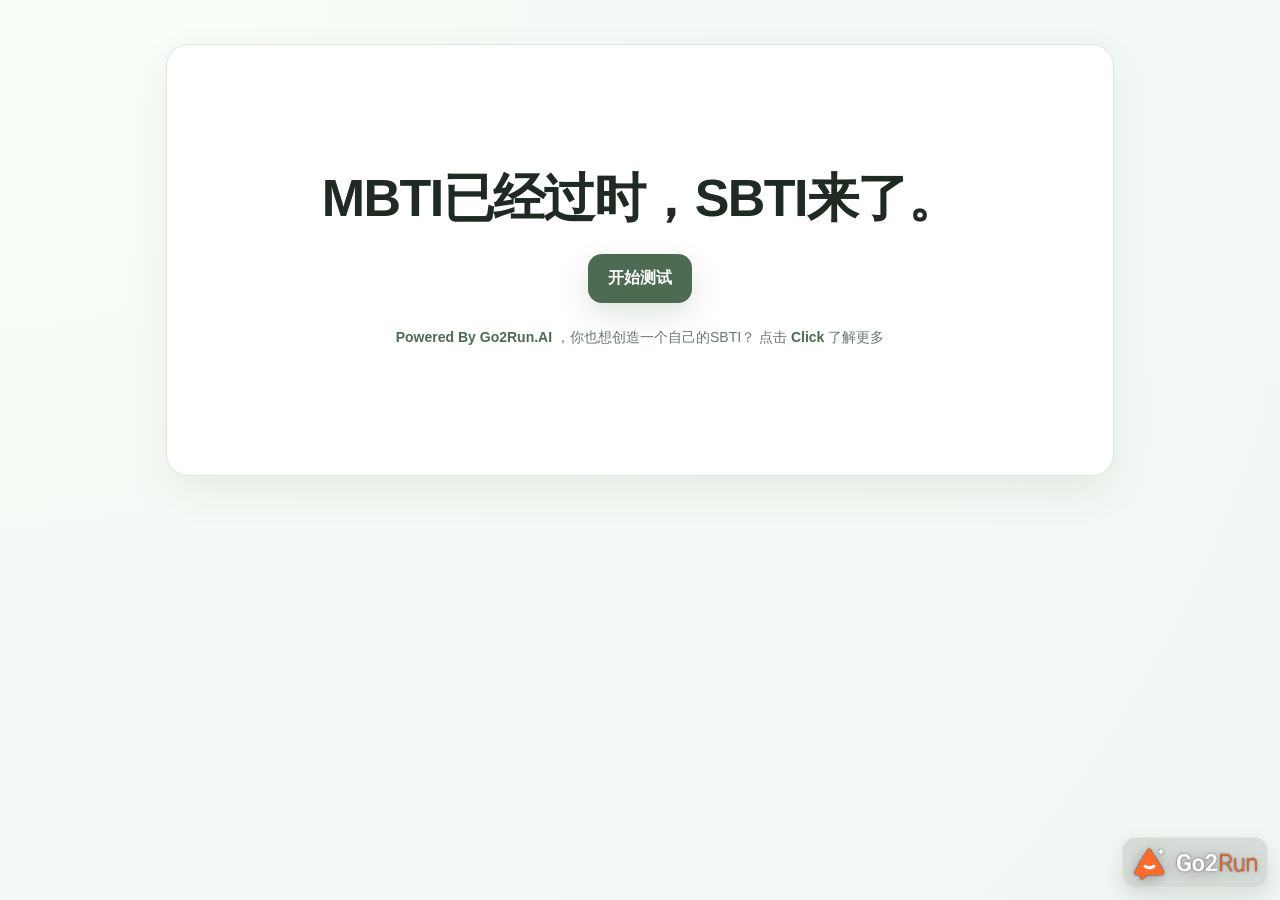
==== index.html @ 4d0d424a "Initial sbti clone. Add the recreated SBTI single-page site, including the quiz logic, local assets," ====
<!DOCTYPE html>
<html lang="zh-CN">
<head>
  <meta charset="UTF-8" />
  <meta name="viewport" content="width=device-width, initial-scale=1.0" />
  <title>SBTI 人格测试</title>
  <link rel="stylesheet" href="./main.css">
</head>
<body>
  <a
    class="site-logo-link"
    href="https://go2run.ai/"
    target="_blank"
    rel="noopener noreferrer"
    aria-label="打开 Go2Run 官网"
  >
    <img class="site-logo-image" src="./assets/go2run-logo.png" alt="Go2Run" />
  </a>
  <div class="shell">
    <section id="intro" class="screen active">
      <div class="hero card hero-minimal">
        <h1>MBTI已经过时，SBTI来了。</h1>
        <div class="hero-actions hero-actions-single">
          <button id="startBtn" class="btn-primary">开始测试</button>
        </div>
        <div class="powered-by">
          <a
            class="powered-by-link"
            href="https://go2run.ai/"
            target="_blank"
            rel="noopener noreferrer"
          >
            Powered By Go2Run.AI
          </a>
          <span>，你也想创造一个自己的SBTI？</span>
          <span> 点击</span>
          <a
            class="powered-by-link"
            href="https://go2run.ai/"
            target="_blank"
            rel="noopener noreferrer"
          >
            Click
          </a>
          <span>了解更多</span>
        </div>
      </div>
    </section>

    <section id="test" class="screen">
      <div class="test-wrap card">
        <div class="topbar">
          <div class="progress"><span id="progressBar"></span></div>
          <div class="progress-text" id="progressText">0 / 31</div>
        </div>

        <div id="questionList" class="question-list"></div>

        <div class="actions-bottom">
          <div class="hint" id="testHint">全选完才会放行。世界已经够乱了，起码把题做完整。</div>
          <div style="display:flex; gap:12px; flex-wrap:wrap;">
            <button id="backIntroBtn" class="btn-secondary">返回首页</button>
            <button id="submitBtn" class="btn-primary" disabled>提交并查看结果</button>
          </div>
        </div>
      </div>
    </section>

    
    <section id="result" class="screen">
      <div class="result-wrap card">
        <div class="result-layout">
          <div class="result-top">
            <div class="poster-box" id="posterBox">
              <img id="posterImage" class="poster-image" alt="人格结果图" />
              <div id="posterCaption" class="poster-caption">怎么样，被我拿捏了吧？</div>
            </div>

            <div class="type-box">
              <div class="type-kicker" id="resultModeKicker">你的主类型</div>
              <div class="type-name" id="resultTypeName">CTRL（拿捏者）</div>
              <div class="match" id="matchBadge">匹配度 92%</div>
              <div class="type-subname" id="resultTypeSub">系统备注会显示在这里。</div>
            </div>
          </div>

          <div class="analysis-box">
            <h3>该人格的简单解读</h3>
            <p id="resultDesc"></p>
          </div>

          <div class="dim-box">
            <h3>十五维度评分</h3>
            <div id="dimList" class="dim-list"></div>
          </div>

          <div class="note-box">
            <h3>友情提示</h3>
            <p id="funNote">本测试仅供娱乐，别拿它当诊断、面试、相亲、分手、招魂、算命或人生判决书。</p>
          </div>

                    <details class="author-box">
            <summary>作者的话</summary>
            <div class="author-content">
              <p>本测试首发于b站up主蛆肉儿串儿（UID417038183），初衷是劝诫一位爱喝酒的朋友戒酒。</p>
              <p>由于作者的人格是SHIT愤世者，所以平等的攻击了各位，在此抱歉！！不过我是一个绝世大美女，你们一定会原谅我，有B站的朋友们也可以关注我。</p>
              <p>关于这个测试，我没法很好的平衡娱乐和专业性，因此对于一些人格的阐释较为模糊或完全不准（如屌丝可能并非真的屌丝），如有冒犯非常抱歉！！</p>
              <p>再鉴于时间精力有限，就随便搞了一个先这样玩玩，后续会慢慢完善修改的，总之好玩为主，还请不要用于盈利呀。</p>
            </div>
          </details>
        </div>

        <div class="result-actions">
          <div style="display:flex; gap:12px; flex-wrap:wrap;">
            <button id="restartBtn" class="btn-secondary">重新测试</button>
            <button id="toTopBtn" class="btn-primary">回到首页</button>
          </div>
        </div>
      </div>
    </section>

  </div>

  <script src="./main.js"></script>
</body>
</html>
---- main.css ----
:root {
    --bg: #f6faf6;
    --panel: #ffffff;
    --text: #1e2a22;
    --muted: #6a786f;
    --line: #dbe8dd;
    --soft: #edf6ef;
    --accent: #6c8d71;
    --accent-strong: #4d6a53;
    --shadow: 0 16px 40px rgba(47, 73, 55, 0.08);
    --radius: 22px;
}

* {
    box-sizing: border-box;
}

html,
body {
    margin: 0;
    padding: 0;
}

body {
    font-family: -apple-system, BlinkMacSystemFont, "Segoe UI", "PingFang SC", "Hiragino Sans GB", "Microsoft YaHei", sans-serif;
    background:
        radial-gradient(circle at top left, #f8fff8 0, #f6faf6 36%, #f2f7f3 100%);
    color: var(--text);
    min-height: 100vh;
}

.site-logo-link {
    position: fixed;
    right: 12px;
    bottom: 12px;
    z-index: 1000;
    display: inline-flex;
    align-items: center;
    justify-content: center;
    padding: 6px 8px;
    border-radius: 14px;
    background: rgba(18, 24, 22, 0.12);
    border: 1px solid rgba(255, 255, 255, 0.28);
    box-shadow: 0 10px 24px rgba(25, 36, 31, 0.12);
    backdrop-filter: blur(6px);
    text-decoration: none;
    transition: opacity .16s ease, transform .16s ease;
}

.site-logo-link:hover {
    opacity: 0.96;
    transform: translateY(-1px);
}

.site-logo-image {
    display: block;
    width: min(128px, 15vw);
    height: auto;
    filter: drop-shadow(0 2px 8px rgba(0, 0, 0, 0.22)) drop-shadow(0 0 1px rgba(0, 0, 0, 0.45));
}

.shell {
    max-width: 980px;
    margin: 0 auto;
    padding: 24px 16px 120px;
}

.card {
    background: var(--panel);
    border: 1px solid var(--line);
    border-radius: var(--radius);
    box-shadow: var(--shadow);
}

.hero {
    padding: 28px;
    margin-top: 20px;
    overflow: hidden;
    position: relative;
}

.hero::after {
    content: "";
    position: absolute;
    right: -60px;
    top: -60px;
    width: 180px;
    height: 180px;
    border-radius: 50%;
    background: linear-gradient(180deg, rgba(127, 165, 134, 0.18), rgba(127, 165, 134, 0.02));
    pointer-events: none;
}

.eyebrow {
    display: inline-flex;
    align-items: center;
    gap: 8px;
    font-size: 12px;
    color: var(--accent-strong);
    border: 1px solid var(--line);
    background: var(--soft);
    border-radius: 999px;
    padding: 8px 12px;
    margin-bottom: 16px;
}

h1,
h2,
h3,
p {
    margin: 0;
}

.hero h1 {
    font-size: clamp(28px, 5vw, 52px);
    line-height: 1.08;
    letter-spacing: -0.03em;
    max-width: 680px;
}

.hero .sub {
    margin-top: 14px;
    color: var(--muted);
    font-size: 15px;
    line-height: 1.75;
    max-width: 720px;
}

.hero-grid {
    display: grid;
    grid-template-columns: 1.3fr 0.9fr;
    gap: 18px;
    align-items: stretch;
    margin-top: 24px;
}

.mini-panel {
    padding: 18px;
    border-radius: 18px;
    border: 1px solid var(--line);
    background: linear-gradient(180deg, #fbfefb, #f3f8f4);
}

.mini-panel h3 {
    font-size: 15px;
    margin-bottom: 10px;
}

.mini-panel ul {
    margin: 0;
    padding-left: 18px;
    color: var(--muted);
    line-height: 1.8;
    font-size: 14px;
}

.hero-actions {
    display: flex;
    flex-wrap: wrap;
    gap: 12px;
    margin-top: 22px;
}

.hero-minimal {
    min-height: 48vh;
    display: flex;
    flex-direction: column;
    justify-content: center;
    align-items: center;
    text-align: center;
    padding: 42px 20px;
}

.hero-minimal::after {
    display: none;
}

.hero-minimal h1 {
    max-width: none;
    margin: 0;
}

.hero-actions-single {
    justify-content: center;
    margin-top: 28px;
}

.powered-by {
    margin-top: 22px;
    font-size: 14px;
    line-height: 1.8;
    color: var(--muted);
    text-align: center;
    max-width: 620px;
}

.powered-by-link {
    color: var(--accent-strong);
    font-weight: 700;
    text-decoration: none;
}

.powered-by-link:hover {
    text-decoration: underline;
}

button {
    border: 0;
    cursor: pointer;
    transition: transform .16s ease, box-shadow .16s ease, opacity .16s ease;
    font: inherit;
}

button:hover {
    transform: translateY(-1px);
}

button:disabled {
    cursor: not-allowed;
    opacity: 0.55;
    transform: none;
}

.btn-primary {
    background: var(--accent-strong);
    color: #fff;
    padding: 14px 20px;
    border-radius: 14px;
    box-shadow: 0 12px 30px rgba(77, 106, 83, 0.18);
    font-weight: 700;
}

.btn-secondary {
    background: #fff;
    color: var(--accent-strong);
    padding: 14px 20px;
    border-radius: 14px;
    border: 1px solid var(--line);
    font-weight: 700;
}

.screen {
    display: none;
}

.screen.active {
    display: block;
}

.test-wrap,
.result-wrap {
    margin-top: 22px;
    padding: 22px;
}

.topbar {
    display: flex;
    justify-content: space-between;
    align-items: center;
    gap: 16px;
    margin-bottom: 18px;
    flex-wrap: wrap;
}

.progress {
    flex: 1;
    min-width: 240px;
    height: 10px;
    background: #edf3ee;
    border-radius: 999px;
    overflow: hidden;
    position: relative;
}

.progress>span {
    display: block;
    width: 0;
    height: 100%;
    background: linear-gradient(90deg, #97b59c, #5b7a62);
    border-radius: inherit;
    transition: width .22s ease;
}

.progress-text {
    color: var(--muted);
    font-size: 13px;
    white-space: nowrap;
}

.question-list {
    display: grid;
    gap: 16px;
}

.question {
    border: 1px solid var(--line);
    border-radius: 18px;
    padding: 18px;
    background: linear-gradient(180deg, #ffffff, #fbfdfb);
}

.question-meta {
    display: flex;
    justify-content: space-between;
    align-items: center;
    gap: 12px;
    margin-bottom: 10px;
    color: var(--muted);
    font-size: 12px;
}

.badge {
    display: inline-flex;
    align-items: center;
    gap: 6px;
    border-radius: 999px;
    padding: 6px 10px;
    background: var(--soft);
    border: 1px solid var(--line);
}

.question-title {
    font-size: 16px;
    line-height: 1.7;
    white-space: pre-wrap;
}

.options {
    display: grid;
    gap: 10px;
    margin-top: 14px;
}

.option {
    display: flex;
    align-items: flex-start;
    gap: 12px;
    padding: 14px 14px;
    border-radius: 14px;
    border: 1px solid var(--line);
    background: #fff;
    transition: border-color .16s ease, background .16s ease, transform .16s ease;
}

.option:hover {
    border-color: #bcd0c1;
    background: #f8fcf9;
}

.option input {
    margin-top: 3px;
    accent-color: var(--accent-strong);
    transform: scale(1.1);
    flex-shrink: 0;
}

.option-code {
    font-weight: 800;
    color: var(--accent-strong);
    min-width: 22px;
}

.actions-bottom {
    display: flex;
    justify-content: space-between;
    align-items: center;
    gap: 12px;
    flex-wrap: wrap;
    margin-top: 18px;
    padding-top: 6px;
}

.hint {
    color: var(--muted);
    font-size: 13px;
    line-height: 1.7;
}

.result-hero {
    display: grid;
    grid-template-columns: 1.2fr 0.8fr;
    gap: 18px;
    align-items: stretch;
}

.type-box,
.score-box,
.dim-box,
.top3-box,
.about-box {
    border: 1px solid var(--line);
    border-radius: 18px;
    padding: 18px;
    background: linear-gradient(180deg, #ffffff, #fbfdfb);
}

.type-kicker {
    font-size: 12px;
    color: var(--accent-strong);
    margin-bottom: 8px;
    letter-spacing: .05em;
}

.type-name {
    font-size: clamp(30px, 5vw, 48px);
    line-height: 1.08;
    letter-spacing: -0.03em;
}

.type-subname {
    margin-top: 8px;
    color: var(--muted);
    font-size: 15px;
}

.match {
    margin-top: 18px;
    display: inline-flex;
    align-items: center;
    gap: 8px;
    border-radius: 999px;
    padding: 10px 14px;
    background: var(--soft);
    border: 1px solid var(--line);
    color: var(--accent-strong);
    font-weight: 700;
}

.type-desc {
    margin-top: 18px;
    line-height: 1.85;
    font-size: 15px;
    color: #304034;
}

.score-box h3,
.dim-box h3,
.top3-box h3,
.about-box h3 {
    font-size: 16px;
    margin-bottom: 12px;
}

.score-grid {
    display: grid;
    grid-template-columns: repeat(2, minmax(0, 1fr));
    gap: 10px;
}

.score-item {
    border: 1px solid var(--line);
    border-radius: 14px;
    padding: 12px;
    background: #fff;
}

.score-item .k {
    font-size: 12px;
    color: var(--muted);
    margin-bottom: 6px;
}

.score-item .v {
    font-size: 20px;
    font-weight: 800;
    color: var(--accent-strong);
}

.dim-grid {
    display: grid;
    grid-template-columns: repeat(3, minmax(0, 1fr));
    gap: 10px;
}

.dim-pill {
    border: 1px solid var(--line);
    border-radius: 14px;
    padding: 12px;
    background: #fff;
}

.dim-pill .label {
    color: var(--muted);
    font-size: 12px;
    margin-bottom: 6px;
}

.dim-pill .value {
    font-size: 20px;
    font-weight: 800;
    color: var(--accent-strong);
}

.top3-list {
    display: grid;
    gap: 10px;
}

.top3-item {
    border: 1px solid var(--line);
    border-radius: 14px;
    padding: 12px;
    background: #fff;
    display: flex;
    justify-content: space-between;
    gap: 12px;
    align-items: center;
}

.top3-item strong {
    display: block;
    margin-bottom: 4px;
}

.top3-item span {
    color: var(--muted);
    font-size: 13px;
}

.top3-score {
    color: var(--accent-strong);
    font-weight: 800;
    white-space: nowrap;
}

.about-box p {
    color: var(--muted);
    font-size: 14px;
    line-height: 1.8;
}

.footer-note {
    margin-top: 16px;
    color: var(--muted);
    font-size: 12px;
    line-height: 1.7;
}


.result-layout {
    display: grid;
    gap: 18px;
}

.result-top {
    display: grid;
    grid-template-columns: 0.9fr 1.1fr;
    gap: 18px;
    align-items: stretch;
}

.poster-box,
.type-box,
.analysis-box,
.dim-box,
.note-box {
    border: 1px solid var(--line);
    border-radius: 18px;
    padding: 18px;
    background: linear-gradient(180deg, #ffffff, #fbfdfb);
}

.poster-box {
    display: grid;
    grid-template-rows: 1fr auto;
    min-height: 280px;
    overflow: hidden;
    position: relative;
    background:
        radial-gradient(circle at top right, rgba(127, 165, 134, 0.16), rgba(127, 165, 134, 0) 40%),
        linear-gradient(180deg, #ffffff, #f7fbf8);
}

.poster-box::after {
    content: "";
    position: absolute;
    right: -46px;
    bottom: -46px;
    width: 140px;
    height: 140px;
    border-radius: 50%;
    background: linear-gradient(180deg, rgba(127, 165, 134, 0.12), rgba(127, 165, 134, 0.01));
    pointer-events: none;
}

.poster-image {
    width: 100%;
    min-height: 220px;
    max-height: 460px;
    object-fit: contain;
    border-radius: 18px;
    background: rgba(255, 255, 255, 0.75);
    position: relative;
    z-index: 1;
}

.poster-box.no-image .poster-image {
    display: none;
}

.poster-caption {
    margin-top: 14px;
    color: var(--muted);
    font-size: 14px;
    line-height: 1.8;
    position: relative;
    z-index: 1;
}

.type-kicker {
    font-size: 12px;
    color: var(--accent-strong);
    margin-bottom: 8px;
    letter-spacing: .06em;
}

.type-name {
    font-size: clamp(30px, 5vw, 48px);
    line-height: 1.08;
    letter-spacing: -0.03em;
}

.type-subname {
    margin-top: 10px;
    color: var(--muted);
    font-size: 14px;
    line-height: 1.8;
}

.match {
    margin-top: 18px;
    display: inline-flex;
    align-items: center;
    gap: 8px;
    border-radius: 999px;
    padding: 10px 14px;
    background: var(--soft);
    border: 1px solid var(--line);
    color: var(--accent-strong);
    font-weight: 700;
    font-size: 14px;
    line-height: 1.4;
}

.analysis-box h3,
.dim-box h3,
.note-box h3 {
    font-size: 16px;
    margin-bottom: 12px;
}

.result-actions {
    margin-top: 22px;
    display: flex;
    justify-content: flex-end;
}

.analysis-box p {
    margin: 0;
    color: #304034;
    font-size: 15px;
    line-height: 1.9;
    white-space: pre-wrap;
}

.dim-list {
    display: grid;
    gap: 12px;
}

.dim-item {
    border: 1px solid var(--line);
    border-radius: 16px;
    padding: 14px;
    background: #fff;
}

.dim-item-top {
    display: flex;
    justify-content: space-between;
    align-items: baseline;
    gap: 10px;
    margin-bottom: 8px;
    flex-wrap: wrap;
}

.dim-item-name {
    font-size: 14px;
    font-weight: 700;
    color: var(--text);
}

.dim-item-score {
    color: var(--accent-strong);
    font-weight: 800;
    font-size: 14px;
    white-space: nowrap;
}

.dim-item p {
    margin: 0;
    color: var(--muted);
    font-size: 13px;
    line-height: 1.8;
}

.note-box p {
    margin: 0;
    color: var(--muted);
    font-size: 13px;
    line-height: 1.8;
}

.author-box {
    border: 1px solid var(--line);
    border-radius: 18px;
    background: linear-gradient(180deg, #ffffff, #fbfdfb);
    overflow: hidden;
}

.author-box summary {
    list-style: none;
    cursor: pointer;
    padding: 18px;
    font-size: 16px;
    font-weight: 700;
    color: var(--text);
    display: flex;
    align-items: center;
    justify-content: space-between;
    gap: 12px;
}

.author-box summary::-webkit-details-marker {
    display: none;
}

.author-box summary::after {
    content: '展开';
    font-size: 12px;
    font-weight: 700;
    color: var(--accent-strong);
    border: 1px solid var(--line);
    background: var(--soft);
    padding: 6px 10px;
    border-radius: 999px;
    flex-shrink: 0;
}

.author-box[open] summary::after {
    content: '收起';
}

.author-content {
    border-top: 1px solid var(--line);
    padding: 0 18px 18px;
}

.author-content p {
    margin: 14px 0 0;
    color: #304034;
    font-size: 14px;
    line-height: 1.9;
}

.result-actions {
    display: flex;
    justify-content: space-between;
    align-items: center;
    gap: 12px;
    flex-wrap: wrap;
    margin-top: 22px;
}

@media (max-width: 860px) {
    .result-top {
        grid-template-columns: 1fr;
    }
}

@media (max-width: 860px) {

    .hero-grid,
    .result-hero {
        grid-template-columns: 1fr;
    }

    .dim-grid {
        grid-template-columns: repeat(2, minmax(0, 1fr));
    }
}

@media (max-width: 600px) {
    .site-logo-link {
        right: 8px;
        left: auto;
        bottom: calc(8px + env(safe-area-inset-bottom));
        padding: 4px 6px;
        border-radius: 12px;
    }

    .site-logo-image {
        width: min(104px, 28vw);
    }

    .shell {
        padding: 14px 12px calc(72px + env(safe-area-inset-bottom));
    }

    .hero,
    .test-wrap,
    .result-wrap {
        padding: 16px;
    }

    .hero h1 {
        font-size: 32px;
    }

    .question-title {
        font-size: 15px;
    }

    .powered-by {
        font-size: 13px;
        margin-top: 18px;
    }

    .dim-grid,
    .score-grid {
        grid-template-columns: 1fr;
    }
}
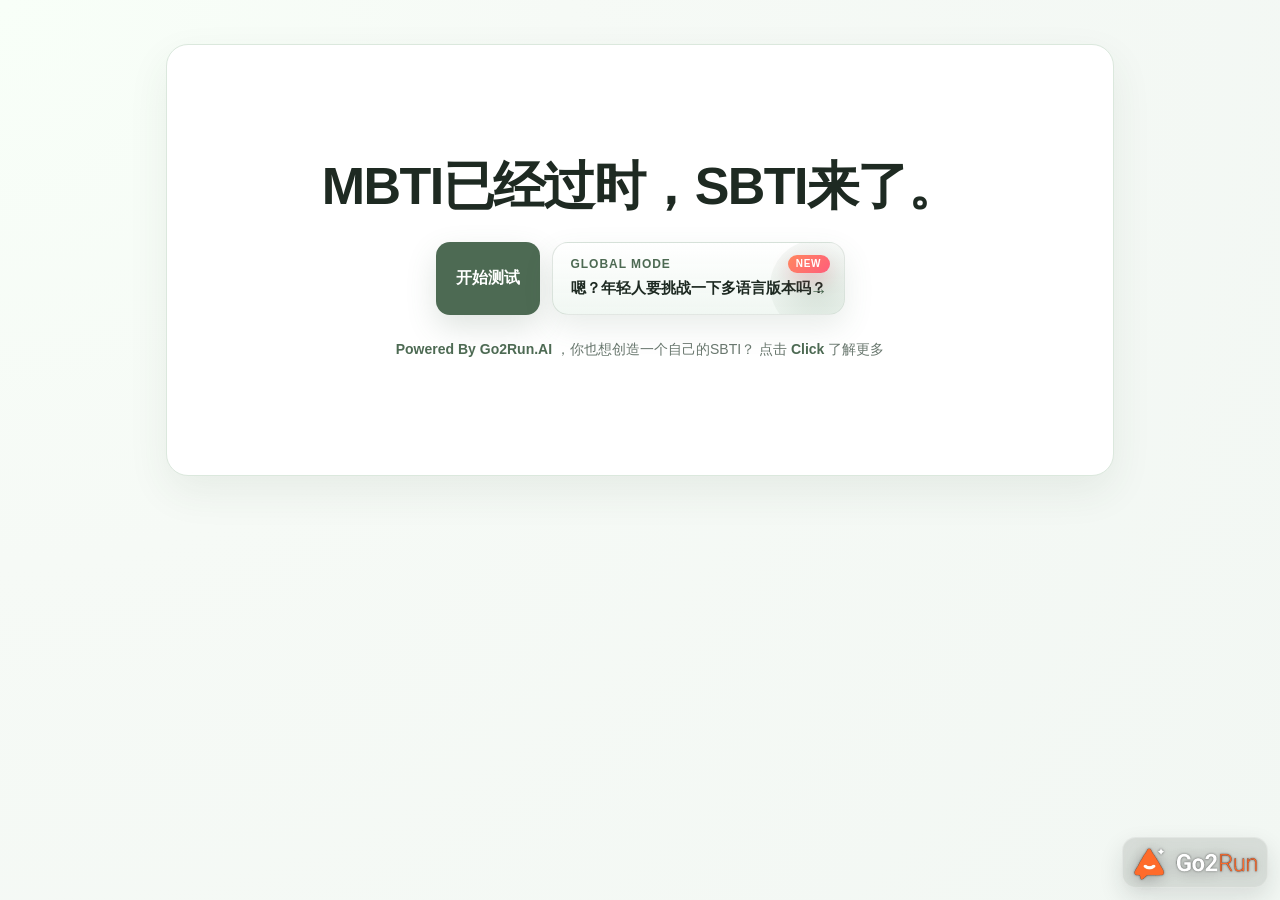
==== commit 78c260c1: "Add localized quiz entry points and global navigation. Expand the SBTI clone with market-specific la" ====
--- a/index.html
+++ b/index.html
@@ -20,8 +20,14 @@
     <section id="intro" class="screen active">
       <div class="hero card hero-minimal">
         <h1>MBTI已经过时，SBTI来了。</h1>
-        <div class="hero-actions hero-actions-single">
+        <div class="hero-actions hero-actions-home">
           <button id="startBtn" class="btn-primary">开始测试</button>
+          <a class="hero-link-btn btn-global" href="./global.html">
+            <span class="hero-link-btn-badge">NEW</span>
+            <span class="hero-link-btn-kicker">Global Mode</span>
+            <span class="hero-link-btn-text">嗯？年轻人要挑战一下多语言版本吗？</span>
+            <span class="hero-link-btn-arrow" aria-hidden="true">→</span>
+          </a>
         </div>
         <div class="powered-by">
           <a
--- a/main.css
+++ b/main.css
@@ -185,6 +185,182 @@
     margin-top: 28px;
 }
 
+.hero-actions-home {
+    justify-content: center;
+    align-items: stretch;
+    flex-wrap: nowrap;
+    margin-top: 28px;
+}
+
+.hero-actions-home .btn-primary {
+    flex: 0 0 auto;
+}
+
+.hero-link-btn {
+    display: inline-flex;
+    flex-direction: column;
+    justify-content: center;
+    gap: 6px;
+    min-width: 280px;
+    max-width: 360px;
+    padding: 14px 18px;
+    border-radius: 16px;
+    text-decoration: none;
+    border: 1px solid rgba(77, 106, 83, 0.16);
+    background:
+        linear-gradient(180deg, rgba(255, 255, 255, 0.98), rgba(240, 247, 242, 0.96));
+    box-shadow: 0 12px 30px rgba(77, 106, 83, 0.12);
+    transition: transform .16s ease, box-shadow .16s ease, border-color .16s ease;
+    isolation: isolate;
+}
+
+.hero-link-btn:hover {
+    transform: translateY(-1px);
+    box-shadow: 0 16px 34px rgba(77, 106, 83, 0.16);
+    border-color: rgba(77, 106, 83, 0.28);
+}
+
+.hero-link-btn-kicker {
+    font-size: 12px;
+    line-height: 1.2;
+    font-weight: 800;
+    letter-spacing: .08em;
+    text-transform: uppercase;
+    color: var(--accent-strong);
+}
+
+.hero-link-btn-badge {
+    position: absolute;
+    top: 12px;
+    right: 14px;
+    display: inline-flex;
+    align-items: center;
+    justify-content: center;
+    min-width: 42px;
+    padding: 4px 8px;
+    border-radius: 999px;
+    background: linear-gradient(135deg, #ff875f, #ff5d7b);
+    box-shadow: 0 8px 18px rgba(255, 93, 123, 0.24);
+    color: #fff;
+    font-size: 10px;
+    font-weight: 800;
+    letter-spacing: .08em;
+    line-height: 1;
+    text-transform: uppercase;
+    z-index: 2;
+}
+
+.hero-link-btn-text {
+    font-size: 15px;
+    line-height: 1.5;
+    font-weight: 700;
+    color: var(--text);
+}
+
+.hero-link-btn-arrow {
+    position: absolute;
+    right: 16px;
+    bottom: 14px;
+    color: var(--accent-strong);
+    font-size: 18px;
+    font-weight: 800;
+    line-height: 1;
+    z-index: 2;
+    transition: transform .18s ease;
+}
+
+.btn-global {
+    text-align: left;
+    position: relative;
+    overflow: hidden;
+    flex: 0 1 320px;
+    animation: global-pulse 2.8s ease-in-out infinite;
+}
+
+.btn-global::before {
+    content: "";
+    position: absolute;
+    top: -30%;
+    left: -45%;
+    width: 42%;
+    height: 160%;
+    background: linear-gradient(90deg, rgba(255, 255, 255, 0), rgba(255, 255, 255, 0.72), rgba(255, 255, 255, 0));
+    transform: rotate(18deg);
+    pointer-events: none;
+    z-index: 0;
+    animation: global-shine 3.6s ease-in-out infinite;
+}
+
+.btn-global::after {
+    content: "";
+    position: absolute;
+    inset: auto -18px -18px auto;
+    width: 92px;
+    height: 92px;
+    border-radius: 50%;
+    background: radial-gradient(circle, rgba(108, 141, 113, 0.22), rgba(108, 141, 113, 0));
+    pointer-events: none;
+}
+
+.btn-global .hero-link-btn-kicker,
+.btn-global .hero-link-btn-text {
+    position: relative;
+    z-index: 1;
+}
+
+.btn-global .hero-link-btn-arrow,
+.btn-global .hero-link-btn-badge {
+    z-index: 2;
+}
+
+.btn-global:hover .hero-link-btn-arrow {
+    transform: translateX(3px);
+}
+
+@keyframes global-pulse {
+    0%,
+    100% {
+        transform: translateY(0);
+        box-shadow: 0 12px 30px rgba(77, 106, 83, 0.12);
+        border-color: rgba(77, 106, 83, 0.16);
+    }
+
+    50% {
+        transform: translateY(-1px);
+        box-shadow: 0 16px 34px rgba(77, 106, 83, 0.18);
+        border-color: rgba(77, 106, 83, 0.3);
+    }
+}
+
+@keyframes global-shine {
+    0%,
+    20% {
+        left: -45%;
+        opacity: 0;
+    }
+
+    32% {
+        opacity: 0.9;
+    }
+
+    52% {
+        left: 118%;
+        opacity: 0;
+    }
+
+    100% {
+        left: 118%;
+        opacity: 0;
+    }
+}
+
+@media (prefers-reduced-motion: reduce) {
+    .btn-global,
+    .btn-global::before {
+        animation: none;
+    }
+}
+
 .powered-by {
     margin-top: 22px;
     font-size: 14px;
@@ -772,6 +948,125 @@
     margin-top: 22px;
 }
 
+.global-page {
+    padding-top: 18px;
+}
+
+.global-hero {
+    min-height: auto;
+    align-items: stretch;
+    text-align: left;
+    gap: 18px;
+}
+
+.global-hero h1 {
+    max-width: 760px;
+}
+
+.global-sub {
+    color: var(--muted);
+    font-size: 15px;
+    line-height: 1.85;
+    max-width: 760px;
+}
+
+.global-challenge-card {
+    margin-top: 18px;
+    padding: 18px;
+    border: 1px solid var(--line);
+    border-radius: 18px;
+    background: linear-gradient(180deg, #fbfefb, #f3f8f4);
+}
+
+.global-challenge-card h3 {
+    font-size: 16px;
+    margin-bottom: 8px;
+}
+
+.global-challenge-card p {
+    color: var(--muted);
+    font-size: 14px;
+    line-height: 1.8;
+}
+
+.language-grid {
+    display: grid;
+    grid-template-columns: repeat(2, minmax(0, 1fr));
+    gap: 16px;
+    margin-top: 20px;
+}
+
+.language-card {
+    display: flex;
+    flex-direction: column;
+    gap: 10px;
+    padding: 18px;
+    border: 1px solid var(--line);
+    border-radius: 18px;
+    background: linear-gradient(180deg, #ffffff, #fbfdfb);
+    box-shadow: 0 10px 26px rgba(47, 73, 55, 0.06);
+    text-decoration: none;
+    transition: transform .16s ease, box-shadow .16s ease, border-color .16s ease;
+}
+
+.language-card:hover {
+    transform: translateY(-2px);
+    box-shadow: 0 14px 30px rgba(47, 73, 55, 0.1);
+    border-color: rgba(77, 106, 83, 0.24);
+}
+
+.language-card-top {
+    display: flex;
+    justify-content: space-between;
+    align-items: flex-start;
+    gap: 12px;
+}
+
+.language-badge {
+    display: inline-flex;
+    align-items: center;
+    justify-content: center;
+    min-width: 68px;
+    padding: 7px 10px;
+    border-radius: 999px;
+    background: var(--soft);
+    border: 1px solid var(--line);
+    color: var(--accent-strong);
+    font-size: 12px;
+    font-weight: 800;
+    letter-spacing: .04em;
+    text-transform: uppercase;
+}
+
+.language-title {
+    font-size: 18px;
+    line-height: 1.3;
+    font-weight: 800;
+    color: var(--text);
+}
+
+.language-desc {
+    color: var(--muted);
+    font-size: 14px;
+    line-height: 1.8;
+    margin: 0;
+}
+
+.language-cta {
+    margin-top: auto;
+    color: var(--accent-strong);
+    font-size: 14px;
+    font-weight: 800;
+}
+
+.global-footer-note {
+    margin-top: 18px;
+    color: var(--muted);
+    font-size: 13px;
+    line-height: 1.8;
+    text-align: center;
+}
+
 @media (max-width: 860px) {
     .result-top {
         grid-template-columns: 1fr;
@@ -787,6 +1082,10 @@
 
     .dim-grid {
         grid-template-columns: repeat(2, minmax(0, 1fr));
+    }
+
+    .language-grid {
+        grid-template-columns: 1fr;
     }
 }
 
@@ -826,6 +1125,73 @@
         margin-top: 18px;
     }
 
+    .hero-actions-home {
+        flex-direction: column;
+        width: 100%;
+        gap: 10px;
+    }
+
+    .hero-actions-home .btn-primary,
+    .hero-actions-home .hero-link-btn {
+        width: 100%;
+    }
+
+    .hero-actions-home .btn-primary {
+        padding: 13px 16px;
+        border-radius: 14px;
+    }
+
+    .hero-link-btn {
+        display: flex;
+        flex-direction: row;
+        justify-content: center;
+        min-width: 0;
+        max-width: none;
+        flex: 0 0 auto;
+        padding: 13px 16px;
+        gap: 0;
+        min-height: auto;
+        border-radius: 14px;
+        box-shadow: 0 8px 20px rgba(77, 106, 83, 0.1);
+        align-items: center;
+        text-align: center;
+    }
+
+    .hero-link-btn-badge {
+        top: 8px;
+        right: 10px;
+        min-width: 36px;
+        padding: 3px 7px;
+        font-size: 9px;
+    }
+
+    .hero-link-btn-text {
+        font-size: 13px;
+        line-height: 1.4;
+        padding-right: 18px;
+    }
+
+    .hero-link-btn-kicker {
+        display: none;
+    }
+
+    .hero-link-btn-arrow {
+        right: 12px;
+        bottom: 50%;
+        transform: translateY(50%);
+        font-size: 16px;
+    }
+
+    .btn-global:hover .hero-link-btn-arrow {
+        transform: translate(2px, 50%);
+    }
+
+    .btn-global::after {
+        width: 56px;
+        height: 56px;
+        inset: auto -10px -10px auto;
+    }
+
     .dim-grid,
     .score-grid {
         grid-template-columns: 1fr;
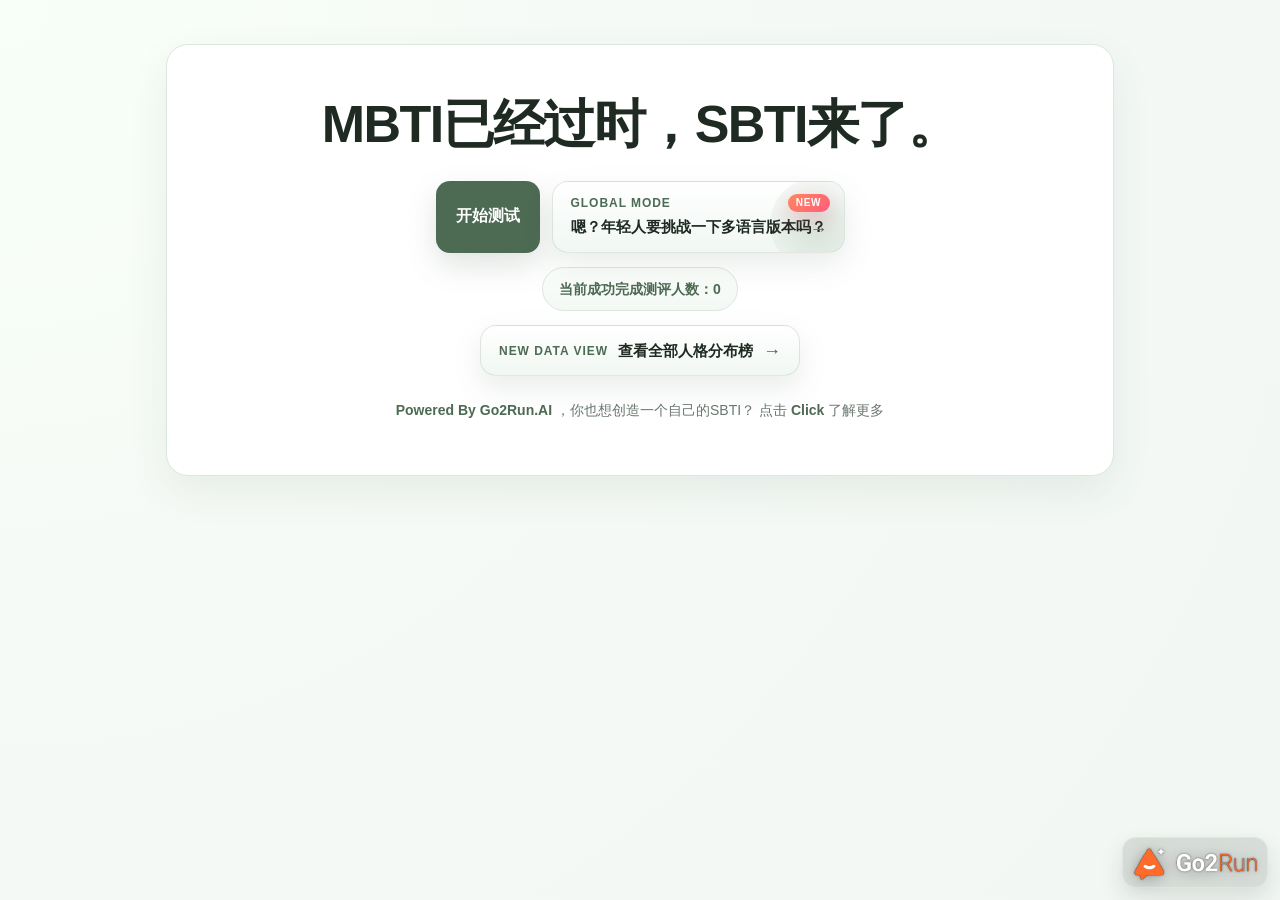
==== commit fcf9e6f9: "Add stats dashboard and optimize leaderboard delivery. Introduce the admin analytics flow and lightw" ====
--- a/index.html
+++ b/index.html
@@ -3,7 +3,15 @@
 <head>
   <meta charset="UTF-8" />
   <meta name="viewport" content="width=device-width, initial-scale=1.0" />
-  <title>SBTI 人格测试</title>
+  <title>SBTI人格测试-乐子人全球版</title>
+  <meta name="description" content="SBTI人格测试-乐子人全球版，来看看你属于哪一种抽象人格。" />
+  <meta property="og:type" content="website" />
+  <meta property="og:title" content="SBTI人格测试-乐子人全球版" />
+  <meta property="og:description" content="SBTI人格测试-乐子人全球版，来看看你属于哪一种抽象人格。" />
+  <meta property="og:url" content="https://sbti.go2run.space/" />
+  <meta name="twitter:card" content="summary" />
+  <meta name="twitter:title" content="SBTI人格测试-乐子人全球版" />
+  <meta name="twitter:description" content="SBTI人格测试-乐子人全球版，来看看你属于哪一种抽象人格。" />
   <link rel="stylesheet" href="./main.css">
 </head>
 <body>
@@ -29,26 +37,34 @@
             <span class="hero-link-btn-arrow" aria-hidden="true">→</span>
           </a>
         </div>
+        <div class="stats-pill">
+          <span id="statsTotalText">当前成功完成测评人数：加载中...</span>
+        </div>
+        <a class="distribution-entry" href="./distribution.html">
+          <span class="distribution-entry-kicker">New Data View</span>
+          <span class="distribution-entry-text">查看全部人格分布榜</span>
+          <span class="distribution-entry-arrow" aria-hidden="true">→</span>
+        </a>
         <div class="powered-by">
           <a
-            class="powered-by-link"
+            class="powered-by-link powered-by-brand-link"
             href="https://go2run.ai/"
             target="_blank"
             rel="noopener noreferrer"
           >
             Powered By Go2Run.AI
           </a>
-          <span>，你也想创造一个自己的SBTI？</span>
-          <span> 点击</span>
+          <span class="powered-by-promo powered-by-promo-start">你也想创造一个自己的SBTI？</span>
+          <span class="powered-by-promo"> 点击</span>
           <a
-            class="powered-by-link"
+            class="powered-by-link powered-by-promo"
             href="https://go2run.ai/"
             target="_blank"
             rel="noopener noreferrer"
           >
             Click
           </a>
-          <span>了解更多</span>
+          <span class="powered-by-promo">了解更多</span>
         </div>
       </div>
     </section>
@@ -78,6 +94,7 @@
         <div class="result-layout">
           <div class="result-top">
             <div class="poster-box" id="posterBox">
+              <div id="resultCountBanner" class="result-count-banner" hidden></div>
               <img id="posterImage" class="poster-image" alt="人格结果图" />
               <div id="posterCaption" class="poster-caption">怎么样，被我拿捏了吧？</div>
             </div>
@@ -127,6 +144,40 @@
 
   </div>
 
+  <div class="mobile-bottom-bar">
+    <div class="powered-by powered-by-mobile">
+      <a
+        class="powered-by-link"
+        href="https://go2run.ai/"
+        target="_blank"
+        rel="noopener noreferrer"
+      >
+        Powered By Go2Run.AI
+      </a>
+    </div>
+    <a
+      class="mobile-qr-link"
+        href="https://sbti.go2run.space"
+        target="_blank"
+        rel="noopener noreferrer"
+        aria-label="打开 SBTI 页面二维码链接"
+      >
+        <img class="mobile-qr-image" src="./assets/sbti-qr.png" alt="SBTI 二维码" />
+      </a>
+    <div class="mobile-brand-stack">
+      <a
+        class="site-logo-link site-logo-link-mobile"
+        href="https://go2run.ai/"
+        target="_blank"
+        rel="noopener noreferrer"
+        aria-label="打开 Go2Run 官网"
+      >
+        <img class="site-logo-image" src="./assets/go2run-logo.png" alt="Go2Run" />
+      </a>
+    </div>
+  </div>
+
   <script src="./main.js"></script>
+  <script src="./stats.js"></script>
 </body>
 </html>
--- a/main.css
+++ b/main.css
@@ -380,6 +380,454 @@
     text-decoration: underline;
 }
 
+.stats-pill {
+    margin-top: 14px;
+    display: inline-flex;
+    align-items: center;
+    justify-content: center;
+    min-height: 44px;
+    padding: 10px 16px;
+    border-radius: 999px;
+    border: 1px solid var(--line);
+    background: linear-gradient(180deg, #fbfefb, #f3f8f4);
+    color: var(--accent-strong);
+    font-size: 14px;
+    font-weight: 700;
+    line-height: 1.5;
+    text-align: center;
+}
+
+.stats-pill-large {
+    margin-top: 18px;
+    min-height: 50px;
+    padding: 12px 20px;
+    font-size: 16px;
+}
+
+.distribution-entry {
+    position: relative;
+    display: inline-flex;
+    align-items: center;
+    gap: 10px;
+    margin-top: 14px;
+    padding: 14px 18px;
+    border-radius: 16px;
+    border: 1px solid rgba(77, 106, 83, 0.16);
+    background: linear-gradient(180deg, rgba(255, 255, 255, 0.98), rgba(240, 247, 242, 0.96));
+    box-shadow: 0 12px 30px rgba(77, 106, 83, 0.12);
+    text-decoration: none;
+    color: var(--text);
+    transition: transform .16s ease, box-shadow .16s ease, border-color .16s ease;
+}
+
+.distribution-entry:hover {
+    transform: translateY(-1px);
+    box-shadow: 0 16px 34px rgba(77, 106, 83, 0.16);
+    border-color: rgba(77, 106, 83, 0.28);
+}
+
+.distribution-entry-kicker {
+    font-size: 12px;
+    font-weight: 800;
+    letter-spacing: .08em;
+    text-transform: uppercase;
+    color: var(--accent-strong);
+}
+
+.distribution-entry-text {
+    font-size: 15px;
+    font-weight: 700;
+    line-height: 1.4;
+}
+
+.distribution-entry-arrow {
+    color: var(--accent-strong);
+    font-size: 18px;
+    font-weight: 800;
+    line-height: 1;
+}
+
+.distribution-page {
+    padding-top: 112px;
+    padding-bottom: 80px;
+}
+
+.distribution-hero {
+    text-align: center;
+}
+
+.distribution-board {
+    margin-top: 24px;
+    padding: 22px;
+}
+
+.distribution-list {
+    display: grid;
+    gap: 16px;
+}
+
+.distribution-card {
+    position: relative;
+    display: grid;
+    grid-template-columns: 64px 136px minmax(0, 1fr);
+    gap: 18px;
+    align-items: center;
+    padding: 18px;
+    border-radius: 20px;
+    border: 1px solid var(--line);
+    background: linear-gradient(180deg, rgba(255, 255, 255, 0.98), rgba(245, 249, 246, 0.96));
+}
+
+.distribution-rank {
+    width: 64px;
+    height: 64px;
+    display: flex;
+    align-items: center;
+    justify-content: center;
+    border-radius: 18px;
+    background: linear-gradient(180deg, rgba(108, 141, 113, 0.14), rgba(108, 141, 113, 0.04));
+    color: var(--accent-strong);
+    font-size: 20px;
+    font-weight: 800;
+}
+
+.distribution-image-wrap {
+    border-radius: 18px;
+    overflow: hidden;
+    background: #f4f8f5;
+    border: 1px solid rgba(108, 141, 113, 0.1);
+}
+
+.distribution-image {
+    display: block;
+    width: 100%;
+    height: auto;
+    aspect-ratio: 1 / 1;
+    object-fit: cover;
+}
+
+.distribution-content {
+    min-width: 0;
+}
+
+.distribution-heading {
+    display: flex;
+    align-items: flex-start;
+    justify-content: space-between;
+    gap: 16px;
+}
+
+.distribution-code {
+    color: var(--accent-strong);
+    font-size: 14px;
+    font-weight: 800;
+    letter-spacing: .08em;
+}
+
+.distribution-name {
+    margin-top: 4px;
+    font-size: 28px;
+    font-weight: 800;
+    line-height: 1.15;
+}
+
+.distribution-count {
+    flex: 0 0 auto;
+    color: var(--accent-strong);
+    font-size: 22px;
+    font-weight: 800;
+    white-space: nowrap;
+}
+
+.distribution-intro {
+    margin-top: 8px;
+    color: var(--muted);
+    font-size: 14px;
+    line-height: 1.6;
+}
+
+.distribution-bar-track {
+    margin-top: 14px;
+    height: 12px;
+    border-radius: 999px;
+    background: rgba(108, 141, 113, 0.12);
+    overflow: hidden;
+}
+
+.distribution-bar-fill {
+    height: 100%;
+    border-radius: inherit;
+    background: linear-gradient(90deg, #5d8f6f, #8ab798);
+}
+
+.distribution-meta {
+    margin-top: 8px;
+    color: var(--muted);
+    font-size: 13px;
+    font-weight: 700;
+}
+
+.distribution-empty {
+    padding: 24px;
+    border-radius: 18px;
+    border: 1px dashed var(--line);
+    background: rgba(244, 248, 245, 0.85);
+    text-align: center;
+    color: var(--muted);
+}
+
+.admin-page {
+    padding-top: 112px;
+    padding-bottom: 80px;
+}
+
+.admin-hero {
+    text-align: center;
+}
+
+.admin-status {
+    margin-top: 18px;
+    display: inline-flex;
+    align-items: center;
+    justify-content: center;
+    min-height: 46px;
+    padding: 10px 18px;
+    border-radius: 999px;
+    border: 1px solid var(--line);
+    background: linear-gradient(180deg, #fbfefb, #f3f8f4);
+    color: var(--accent-strong);
+    font-size: 14px;
+    font-weight: 700;
+    line-height: 1.5;
+    text-align: center;
+}
+
+.admin-grid {
+    margin-top: 24px;
+    display: grid;
+    grid-template-columns: repeat(3, minmax(0, 1fr));
+    gap: 16px;
+}
+
+.admin-metric-card {
+    padding: 22px;
+}
+
+.admin-metric-card-strong {
+    background: linear-gradient(180deg, rgba(93, 143, 111, 0.12), rgba(93, 143, 111, 0.04));
+    border: 1px solid rgba(93, 143, 111, 0.16);
+}
+
+.admin-metric-label {
+    color: var(--muted);
+    font-size: 13px;
+    font-weight: 700;
+    line-height: 1.5;
+}
+
+.admin-metric-value {
+    margin-top: 10px;
+    color: var(--accent-strong);
+    font-size: 34px;
+    font-weight: 800;
+    line-height: 1.1;
+}
+
+.admin-panel {
+    margin-top: 24px;
+    padding: 22px;
+}
+
+.admin-panel-header {
+    display: flex;
+    align-items: flex-start;
+    justify-content: space-between;
+    gap: 18px;
+}
+
+.admin-panel-header h2 {
+    margin: 8px 0 0;
+    font-size: 24px;
+    line-height: 1.2;
+}
+
+.admin-panel-note {
+    max-width: 420px;
+    color: var(--muted);
+    font-size: 13px;
+    line-height: 1.6;
+    text-align: right;
+}
+
+.admin-trend {
+    margin-top: 24px;
+    display: grid;
+    grid-template-columns: repeat(14, minmax(0, 1fr));
+    gap: 10px;
+    align-items: end;
+}
+
+.admin-trend-item {
+    min-width: 0;
+}
+
+.admin-trend-value {
+    margin-bottom: 8px;
+    color: var(--accent-strong);
+    font-size: 12px;
+    font-weight: 700;
+    text-align: center;
+}
+
+.admin-trend-bar-track {
+    height: 180px;
+    display: flex;
+    align-items: flex-end;
+    justify-content: center;
+    padding: 6px 0;
+    border-radius: 16px;
+    background: rgba(108, 141, 113, 0.08);
+}
+
+.admin-trend-bar-fill {
+    width: 100%;
+    max-width: 28px;
+    min-height: 3px;
+    border-radius: 999px;
+    background: linear-gradient(180deg, #7caf8a, #4f7e60);
+}
+
+.admin-trend-date {
+    margin-top: 8px;
+    color: var(--muted);
+    font-size: 11px;
+    font-weight: 700;
+    text-align: center;
+}
+
+.admin-two-column {
+    display: grid;
+    grid-template-columns: minmax(0, 1fr) minmax(0, 1fr);
+    gap: 16px;
+}
+
+.admin-latest-list,
+.admin-type-list {
+    margin-top: 22px;
+    display: grid;
+    gap: 12px;
+}
+
+.admin-latest-item,
+.admin-type-item {
+    display: grid;
+    gap: 12px;
+    align-items: center;
+    padding: 14px;
+    border-radius: 18px;
+    border: 1px solid var(--line);
+    background: linear-gradient(180deg, rgba(255, 255, 255, 0.98), rgba(245, 249, 246, 0.96));
+}
+
+.admin-latest-item {
+    grid-template-columns: 48px 72px minmax(0, 1fr);
+}
+
+.admin-type-item {
+    grid-template-columns: 72px minmax(0, 1fr);
+}
+
+.admin-latest-rank {
+    width: 48px;
+    height: 48px;
+    display: flex;
+    align-items: center;
+    justify-content: center;
+    border-radius: 14px;
+    background: rgba(108, 141, 113, 0.1);
+    color: var(--accent-strong);
+    font-size: 14px;
+    font-weight: 800;
+}
+
+.admin-latest-image,
+.admin-type-image {
+    display: block;
+    width: 100%;
+    aspect-ratio: 1 / 1;
+    border-radius: 16px;
+    object-fit: cover;
+    border: 1px solid rgba(108, 141, 113, 0.1);
+    background: #f4f8f5;
+}
+
+.admin-latest-content,
+.admin-type-content {
+    min-width: 0;
+}
+
+.admin-latest-title,
+.admin-type-title {
+    color: var(--text);
+    font-size: 16px;
+    font-weight: 800;
+    line-height: 1.35;
+}
+
+.admin-latest-time,
+.admin-type-meta {
+    margin-top: 4px;
+    color: var(--muted);
+    font-size: 13px;
+    line-height: 1.55;
+}
+
+.admin-type-row {
+    display: flex;
+    align-items: flex-start;
+    justify-content: space-between;
+    gap: 14px;
+}
+
+.admin-type-today {
+    flex: 0 0 auto;
+    color: var(--accent-strong);
+    font-size: 14px;
+    font-weight: 800;
+}
+
+.admin-type-bar-track {
+    margin-top: 10px;
+    height: 10px;
+    border-radius: 999px;
+    overflow: hidden;
+    background: rgba(108, 141, 113, 0.12);
+}
+
+.admin-type-bar-fill {
+    height: 100%;
+    border-radius: inherit;
+    background: linear-gradient(90deg, #5d8f6f, #8ab798);
+}
+
+.powered-by-promo-start::before {
+    content: "，";
+}
+
+.mobile-bottom-bar {
+    display: none;
+}
+
+.powered-by-mobile {
+    margin: 0;
+    max-width: none;
+}
+
+.mobile-brand-stack,
+.mobile-qr-link {
+    display: none;
+}
+
 button {
     border: 0;
     cursor: pointer;
@@ -745,6 +1193,33 @@
     background:
         radial-gradient(circle at top right, rgba(127, 165, 134, 0.16), rgba(127, 165, 134, 0) 40%),
         linear-gradient(180deg, #ffffff, #f7fbf8);
+}
+
+.result-count-banner {
+    position: absolute;
+    top: 16px;
+    left: 16px;
+    right: 16px;
+    z-index: 2;
+    display: inline-flex;
+    justify-content: center;
+    align-items: center;
+    min-height: 40px;
+    padding: 8px 14px;
+    border-radius: 999px;
+    background: rgba(255, 255, 255, 0.9);
+    border: 1px solid rgba(219, 232, 221, 0.95);
+    box-shadow: 0 10px 20px rgba(47, 73, 55, 0.08);
+    color: var(--accent-strong);
+    font-size: 14px;
+    font-weight: 800;
+    line-height: 1.4;
+    text-align: center;
+    backdrop-filter: blur(8px);
+}
+
+.result-count-banner[hidden] {
+    display: none;
 }
 
 .poster-box::after {
@@ -1103,7 +1578,7 @@
     }
 
     .shell {
-        padding: 14px 12px calc(72px + env(safe-area-inset-bottom));
+        padding: 14px 12px calc(128px + env(safe-area-inset-bottom));
     }
 
     .hero,
@@ -1125,6 +1600,115 @@
         margin-top: 18px;
     }
 
+    .stats-pill {
+        width: 100%;
+        font-size: 13px;
+        padding: 10px 14px;
+    }
+
+    .hero .powered-by {
+        display: block;
+    }
+
+    .hero .powered-by-brand-link {
+        display: none;
+    }
+
+    .hero .powered-by-promo {
+        display: inline;
+    }
+
+    .hero .powered-by-promo-start::before {
+        content: "";
+    }
+
+    .hero > .site-logo-link,
+    body > .site-logo-link:not(.site-logo-link-mobile) {
+        display: none;
+    }
+
+    .mobile-bottom-bar {
+        position: fixed;
+        left: 12px;
+        right: 12px;
+        bottom: calc(8px + env(safe-area-inset-bottom));
+        z-index: 1000;
+        display: flex;
+        align-items: center;
+        justify-content: center;
+        padding: 10px 12px;
+        border-radius: 16px;
+        background: rgba(255, 255, 255, 0.92);
+        border: 1px solid rgba(219, 232, 221, 0.95);
+        box-shadow: 0 14px 28px rgba(47, 73, 55, 0.1);
+        backdrop-filter: blur(10px);
+    }
+
+    .powered-by-mobile {
+        width: calc(100% - 180px);
+        margin-left: 64px;
+        margin-right: 112px;
+        font-size: 12px;
+        line-height: 1.65;
+        text-align: center;
+        white-space: nowrap;
+        transform: translate(14px, -6px);
+    }
+
+    .mobile-qr-link {
+        position: absolute;
+        left: 8px;
+        bottom: 0;
+        display: block;
+        width: calc((min(104px, 28vw) + 12px) / 2);
+        border-radius: 10px;
+        overflow: hidden;
+        background: rgba(255, 255, 255, 0.96);
+        border: 1px solid rgba(219, 232, 221, 0.95);
+        box-shadow: 0 8px 18px rgba(47, 73, 55, 0.08);
+    }
+
+    .mobile-brand-stack {
+        position: absolute;
+        right: 8px;
+        bottom: 8px;
+        display: flex;
+        flex-direction: column;
+        align-items: stretch;
+        gap: 6px;
+        width: calc(min(104px, 28vw) + 12px);
+    }
+
+    .site-logo-link-mobile {
+        position: static;
+        width: 100%;
+        box-sizing: border-box;
+        transform: none;
+        padding: 4px 6px;
+        border-radius: 12px;
+        background: rgba(18, 24, 22, 0.08);
+        box-shadow: 0 8px 18px rgba(25, 36, 31, 0.1);
+    }
+
+    .site-logo-link-mobile:hover {
+        transform: translateY(-1px);
+    }
+
+    .mobile-qr-image {
+        display: block;
+        width: 100%;
+        height: auto;
+    }
+
+    .result-count-banner {
+        top: 12px;
+        left: 12px;
+        right: 12px;
+        min-height: 36px;
+        font-size: 12px;
+        padding: 7px 12px;
+    }
+
     .hero-actions-home {
         flex-direction: column;
         width: 100%;
@@ -1133,6 +1717,17 @@
 
     .hero-actions-home .btn-primary,
     .hero-actions-home .hero-link-btn {
+        width: 100%;
+    }
+
+    .distribution-entry {
+        width: 100%;
+        justify-content: center;
+        flex-wrap: wrap;
+        text-align: center;
+    }
+
+    .distribution-entry-kicker {
         width: 100%;
     }
 
@@ -1192,6 +1787,96 @@
         inset: auto -10px -10px auto;
     }
 
+    .distribution-page {
+        padding-top: 96px;
+        padding-bottom: 110px;
+    }
+
+    .admin-page {
+        padding-top: 96px;
+        padding-bottom: 110px;
+    }
+
+    .admin-grid,
+    .admin-two-column {
+        grid-template-columns: 1fr;
+    }
+
+    .admin-panel {
+        padding: 16px;
+    }
+
+    .admin-panel-header {
+        flex-direction: column;
+    }
+
+    .admin-panel-note {
+        max-width: none;
+        text-align: left;
+    }
+
+    .admin-trend {
+        gap: 8px;
+        overflow-x: auto;
+        padding-bottom: 4px;
+    }
+
+    .admin-trend-item {
+        min-width: 44px;
+    }
+
+    .admin-trend-bar-track {
+        height: 140px;
+    }
+
+    .admin-latest-item {
+        grid-template-columns: 40px 64px minmax(0, 1fr);
+    }
+
+    .admin-type-item {
+        grid-template-columns: 64px minmax(0, 1fr);
+    }
+
+    .admin-type-row {
+        flex-direction: column;
+        gap: 6px;
+    }
+
+    .distribution-board {
+        padding: 14px;
+    }
+
+    .distribution-card {
+        grid-template-columns: 1fr;
+        gap: 14px;
+        text-align: center;
+    }
+
+    .distribution-rank {
+        width: 56px;
+        height: 56px;
+        margin: 0 auto;
+    }
+
+    .distribution-image-wrap {
+        width: min(100%, 220px);
+        margin: 0 auto;
+    }
+
+    .distribution-heading {
+        flex-direction: column;
+        align-items: center;
+        gap: 10px;
+    }
+
+    .distribution-name {
+        font-size: 24px;
+    }
+
+    .distribution-count {
+        font-size: 20px;
+    }
+
     .dim-grid,
     .score-grid {
         grid-template-columns: 1fr;
